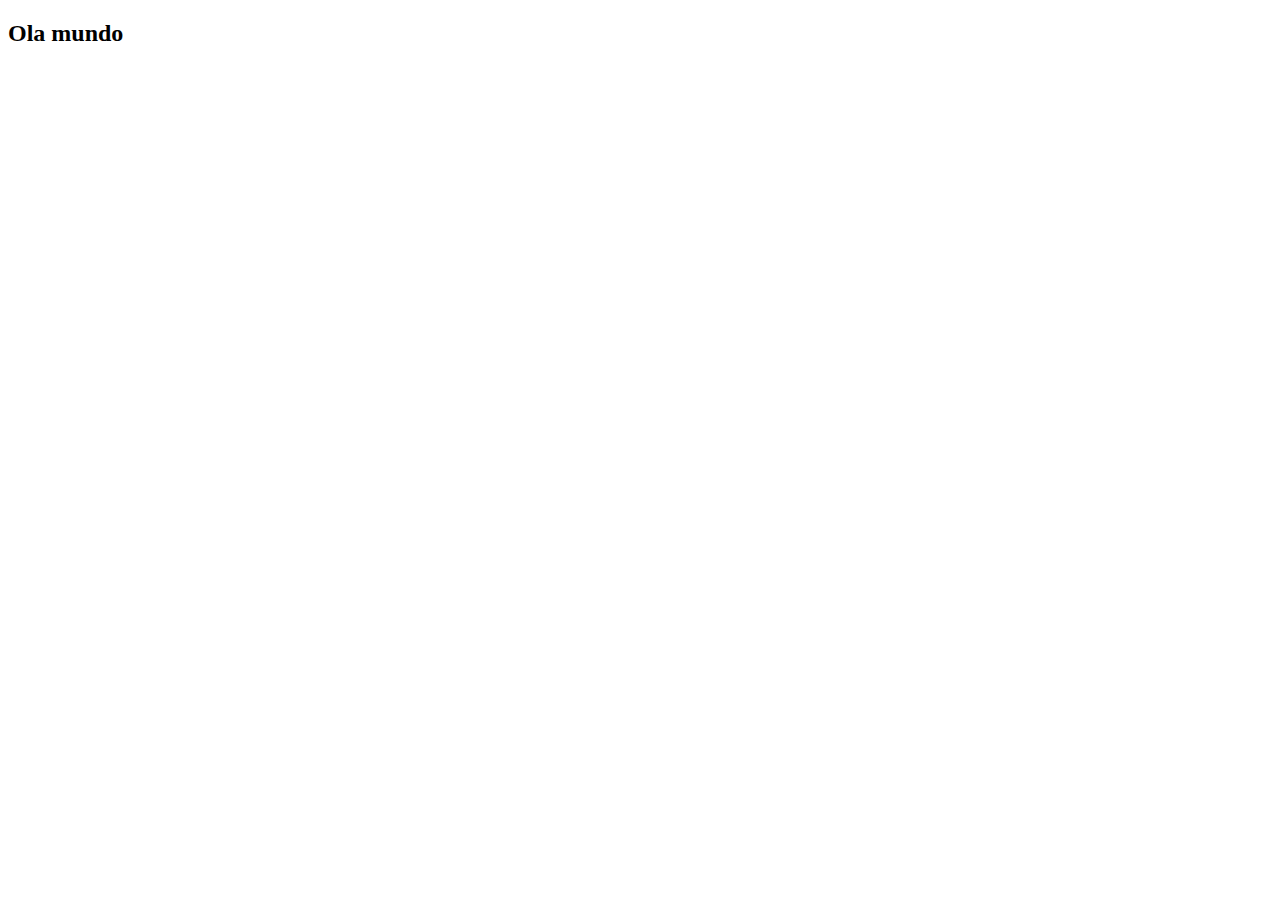
==== index.html @ b5d81e68 "first commit" ====
<!DOCTYPE html>
<html lang="en">
<head>
    <meta charset="UTF-8">
    <meta http-equiv="X-UA-Compatible" content="IE=edge">
    <meta name="viewport" content="width=device-width, initial-scale=1.0">
    <title>Sobre Melissa</title>
</head>
<body>
    <h2>Ola mundo</h2>
</body>
</html>
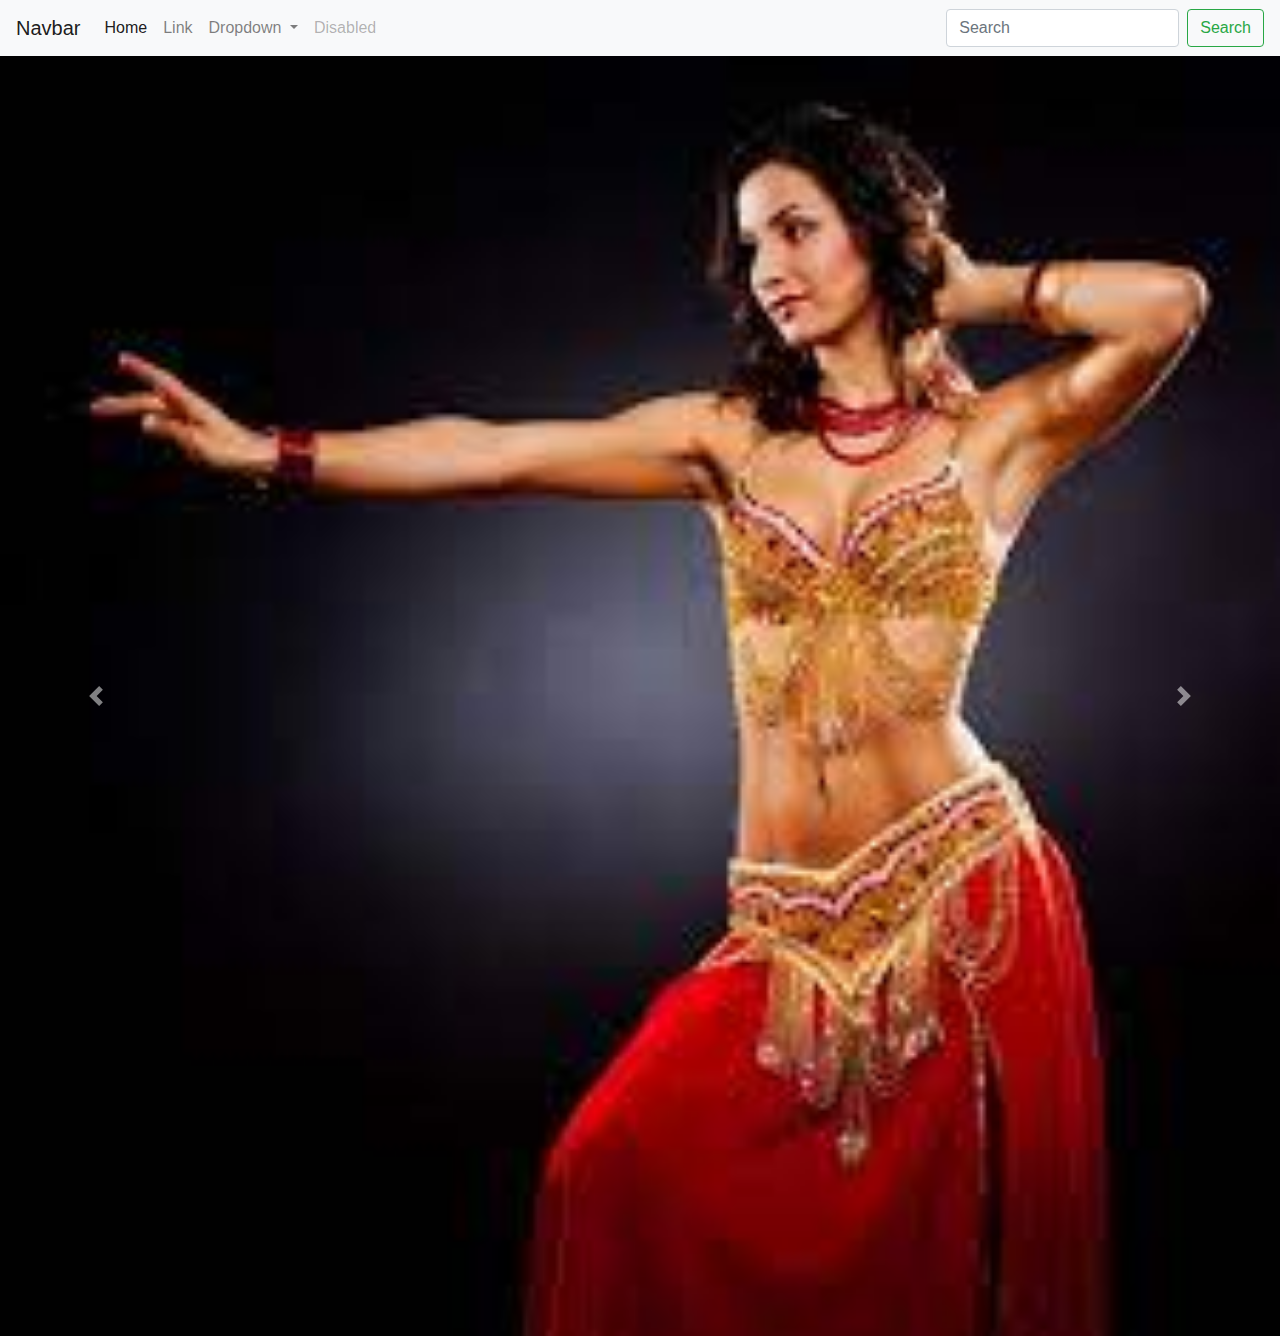
==== commit b437a3b0: "site" ====
--- a/index.html
+++ b/index.html
@@ -4,9 +4,80 @@
     <meta charset="UTF-8">
     <meta http-equiv="X-UA-Compatible" content="IE=edge">
     <meta name="viewport" content="width=device-width, initial-scale=1.0">
+    <link rel="shortcut icon" href="./src/icon.jpg" type="image/x-icon">
+    <link rel="stylesheet" href="./css/style.css">
+    <link rel="stylesheet" href="https://cdn.jsdelivr.net/npm/bootstrap@4.3.1/dist/css/bootstrap.min.css" integrity="sha384-ggOyR0iXCbMQv3Xipma34MD+dH/1fQ784/j6cY/iJTQUOhcWr7x9JvoRxT2MZw1T" crossorigin="anonymous">
     <title>Sobre Melissa</title>
 </head>
 <body>
-    <h2>Ola mundo</h2>
+    
+    <section>
+        <nav class="navbar navbar-expand-lg navbar-light bg-light">
+            <a class="navbar-brand" href="#">Navbar</a>
+            <button class="navbar-toggler" type="button" data-toggle="collapse" data-target="#navbarSupportedContent" aria-controls="navbarSupportedContent" aria-expanded="false" aria-label="Toggle navigation">
+              <span class="navbar-toggler-icon"></span>
+            </button>
+          
+            <div class="collapse navbar-collapse" id="navbarSupportedContent">
+              <ul class="navbar-nav mr-auto">
+                <li class="nav-item active">
+                  <a class="nav-link" href="#">Home <span class="sr-only">(current)</span></a>
+                </li>
+                <li class="nav-item">
+                  <a class="nav-link" href="#">Link</a>
+                </li>
+                <li class="nav-item dropdown">
+                  <a class="nav-link dropdown-toggle" href="#" id="navbarDropdown" role="button" data-toggle="dropdown" aria-haspopup="true" aria-expanded="false">
+                    Dropdown
+                  </a>
+                  <div class="dropdown-menu" aria-labelledby="navbarDropdown">
+                    <a class="dropdown-item" href="#">Action</a>
+                    <a class="dropdown-item" href="#">Another action</a>
+                    <div class="dropdown-divider"></div>
+                    <a class="dropdown-item" href="#">Something else here</a>
+                  </div>
+                </li>
+                <li class="nav-item">
+                  <a class="nav-link disabled" href="#" tabindex="-1" aria-disabled="true">Disabled</a>
+                </li>
+              </ul>
+              <form class="form-inline my-2 my-lg-0">
+                <input class="form-control mr-sm-2" type="search" placeholder="Search" aria-label="Search">
+                <button class="btn btn-outline-success my-2 my-sm-0" type="submit">Search</button>
+              </form>
+            </div>
+          </nav>
+    </section>
+    
+    <section>
+        <div id="carouselExampleControls" class="carousel slide" data-ride="carousel">
+            <div class="carousel-inner">
+              <div class="carousel-item active">
+                <img src="[data-uri]" class="d-block w-100" alt="...">
+              </div>
+              <div class="carousel-item">
+                <img src="[data-uri]" class="d-block w-100" alt="...">
+              </div>
+              <div class="carousel-item">
+                <img src="[data-uri]" class="d-block w-100" alt="...">
+              </div>
+            </div>
+            <a class="carousel-control-prev" href="#carouselExampleControls" role="button" data-slide="prev">
+              <span class="carousel-control-prev-icon" aria-hidden="true"></span>
+              <span class="sr-only">Previous</span>
+            </a>
+            <a class="carousel-control-next" href="#carouselExampleControls" role="button" data-slide="next">
+              <span class="carousel-control-next-icon" aria-hidden="true"></span>
+              <span class="sr-only">Next</span>
+            </a>
+          </div>
+    </section>
+
+
+    <script src="./script/script.js"></script>
+    <script src="https://code.jquery.com/jquery-3.3.1.slim.min.js" integrity="sha384-q8i/X+965DzO0rT7abK41JStQIAqVgRVzpbzo5smXKp4YfRvH+8abtTE1Pi6jizo" crossorigin="anonymous"></script>
+    <script src="https://cdn.jsdelivr.net/npm/popper.js@1.14.7/dist/umd/popper.min.js" integrity="sha384-UO2eT0CpHqdSJQ6hJty5KVphtPhzWj9WO1clHTMGa3JDZwrnQq4sF86dIHNDz0W1" crossorigin="anonymous"></script>
+    <script src="https://cdn.jsdelivr.net/npm/bootstrap@4.3.1/dist/js/bootstrap.min.js" integrity="sha384-JjSmVgyd0p3pXB1rRibZUAYoIIy6OrQ6VrjIEaFf/nJGzIxFDsf4x0xIM+B07jRM" crossorigin="anonymous"></script>
+
 </body>
 </html>--- a/css/style.css
+++ b/css/style.css
@@ -0,0 +1,8 @@
+
+@media (max-width: 575.98px) {  }
+
+@media (max-width: 767.98px) {  }
+
+@media (max-width: 991.98px) {  }
+
+@media (max-width: 1199.98px) {  }
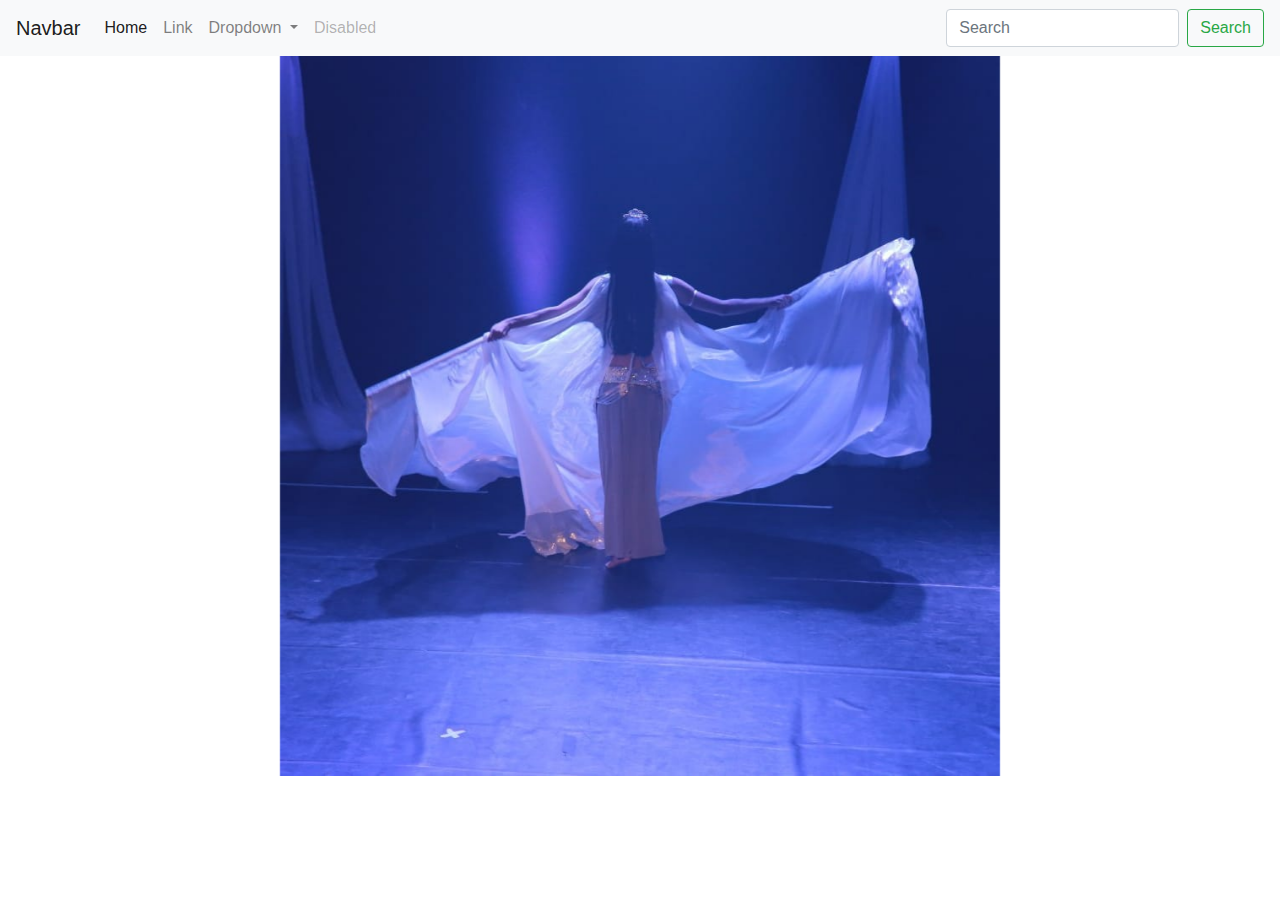
==== commit 4af442d6: "carrousel img" ====
--- a/index.html
+++ b/index.html
@@ -49,17 +49,17 @@
           </nav>
     </section>
     
-    <section>
+    <section class="slide">
         <div id="carouselExampleControls" class="carousel slide" data-ride="carousel">
             <div class="carousel-inner">
               <div class="carousel-item active">
-                <img src="[data-uri]" class="d-block w-100" alt="...">
+                <img src="./src/image1.jpg" class="d-block w-100" alt="...">
               </div>
               <div class="carousel-item">
-                <img src="[data-uri]" class="d-block w-100" alt="...">
+                <img src="./src/image2.jpg" class="d-block w-100" alt="...">
               </div>
               <div class="carousel-item">
-                <img src="[data-uri]" class="d-block w-100" alt="...">
+                <img src="./src/image3.jpg" class="d-block w-100" alt="...">
               </div>
             </div>
             <a class="carousel-control-prev" href="#carouselExampleControls" role="button" data-slide="prev">
--- a/css/style.css
+++ b/css/style.css
@@ -1,3 +1,11 @@
+
+  .slide img{
+    object-fit: contain;
+    height: 80vh !important;
+    width: 100vw !important;
+
+}
+
 
 @media (max-width: 575.98px) {  }
 
@@ -5,4 +13,6 @@
 
 @media (max-width: 991.98px) {  }
 
-@media (max-width: 1199.98px) {  }
+@media (max-width: 1199.98px) {
+  
+  }
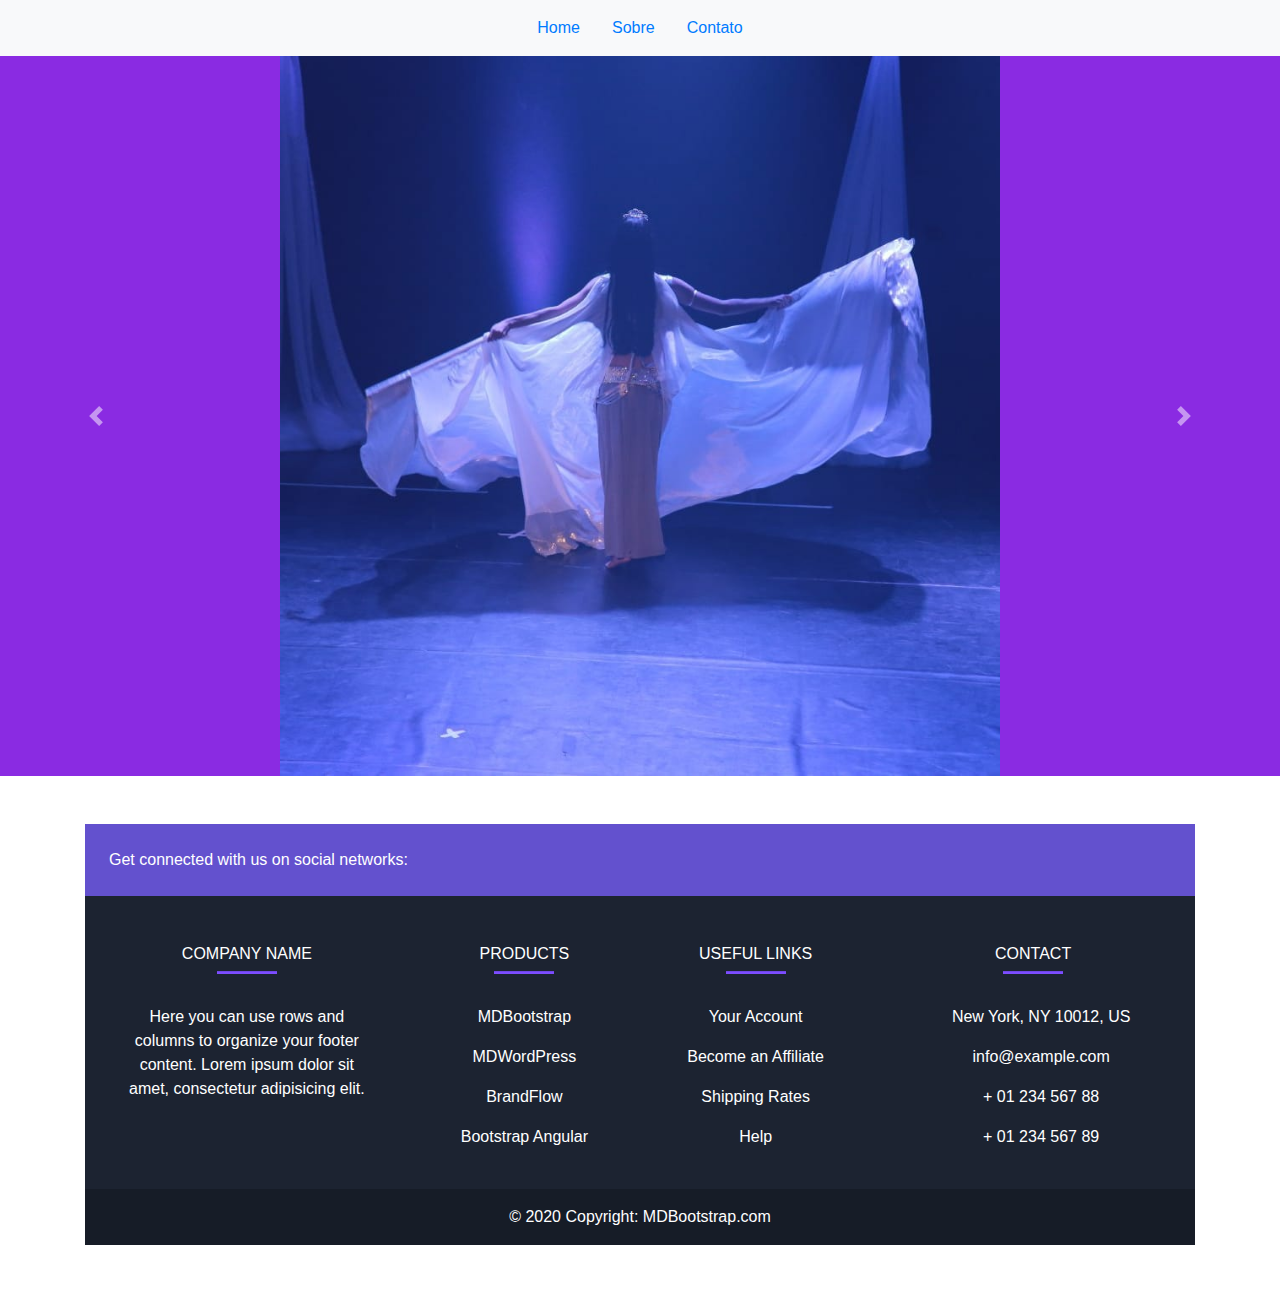
==== commit 5f0175b8: "add footer" ====
--- a/index.html
+++ b/index.html
@@ -12,39 +12,25 @@
 <body>
     
     <section>
-        <nav class="navbar navbar-expand-lg navbar-light bg-light">
-            <a class="navbar-brand" href="#">Navbar</a>
+        <nav class="navbar navbar-expand-lg navbar-light bg-light bg-gradient">
+           
             <button class="navbar-toggler" type="button" data-toggle="collapse" data-target="#navbarSupportedContent" aria-controls="navbarSupportedContent" aria-expanded="false" aria-label="Toggle navigation">
               <span class="navbar-toggler-icon"></span>
             </button>
           
-            <div class="collapse navbar-collapse" id="navbarSupportedContent">
-              <ul class="navbar-nav mr-auto">
+            <div class="collapse navbar-collapse justify-content-center" id="navbarSupportedContent">
+              <ul class="nav justify-content-center">
                 <li class="nav-item active">
                   <a class="nav-link" href="#">Home <span class="sr-only">(current)</span></a>
                 </li>
                 <li class="nav-item">
-                  <a class="nav-link" href="#">Link</a>
-                </li>
-                <li class="nav-item dropdown">
-                  <a class="nav-link dropdown-toggle" href="#" id="navbarDropdown" role="button" data-toggle="dropdown" aria-haspopup="true" aria-expanded="false">
-                    Dropdown
-                  </a>
-                  <div class="dropdown-menu" aria-labelledby="navbarDropdown">
-                    <a class="dropdown-item" href="#">Action</a>
-                    <a class="dropdown-item" href="#">Another action</a>
-                    <div class="dropdown-divider"></div>
-                    <a class="dropdown-item" href="#">Something else here</a>
-                  </div>
+                  <a class="nav-link" href="#">Sobre</a>
                 </li>
                 <li class="nav-item">
-                  <a class="nav-link disabled" href="#" tabindex="-1" aria-disabled="true">Disabled</a>
+                  <a class="nav-link" href="#">Contato</a>
                 </li>
               </ul>
-              <form class="form-inline my-2 my-lg-0">
-                <input class="form-control mr-sm-2" type="search" placeholder="Search" aria-label="Search">
-                <button class="btn btn-outline-success my-2 my-sm-0" type="submit">Search</button>
-              </form>
+           
             </div>
           </nav>
     </section>
@@ -56,10 +42,10 @@
                 <img src="./src/image1.jpg" class="d-block w-100" alt="...">
               </div>
               <div class="carousel-item">
-                <img src="./src/image2.jpg" class="d-block w-100" alt="...">
+                <img src="./src/image3.jpg" class="d-block w-100" alt="...">
               </div>
               <div class="carousel-item">
-                <img src="./src/image3.jpg" class="d-block w-100" alt="...">
+                <img src="./src/image2.jpg" class="d-block w-100" alt="...">
               </div>
             </div>
             <a class="carousel-control-prev" href="#carouselExampleControls" role="button" data-slide="prev">
@@ -73,7 +59,155 @@
           </div>
     </section>
 
+<section>
+    <!-- Remove the container if you want to extend the Footer to full width. -->
+<div class="container my-5">
 
+    <!-- Footer -->
+    <footer
+            class="text-center text-lg-start text-white"
+            style="background-color: #1c2331"
+            >
+      <!-- Section: Social media -->
+      <section
+               class="d-flex justify-content-between p-4"
+               style="background-color: #6351ce"
+               >
+        <!-- Left -->
+        <div class="me-5">
+          <span>Get connected with us on social networks:</span>
+        </div>
+        <!-- Left -->
+  
+        <!-- Right -->
+        <div>
+          <a href="" class="text-white me-4">
+            <i class="fab fa-facebook-f"></i>
+          </a>
+          <a href="" class="text-white me-4">
+            <i class="fab fa-twitter"></i>
+          </a>
+          <a href="" class="text-white me-4">
+            <i class="fab fa-google"></i>
+          </a>
+          <a href="" class="text-white me-4">
+            <i class="fab fa-instagram"></i>
+          </a>
+          <a href="" class="text-white me-4">
+            <i class="fab fa-linkedin"></i>
+          </a>
+          <a href="" class="text-white me-4">
+            <i class="fab fa-github"></i>
+          </a>
+        </div>
+        <!-- Right -->
+      </section>
+      <!-- Section: Social media -->
+  
+      <!-- Section: Links  -->
+      <section class="">
+        <div class="container text-center text-md-start mt-5">
+          <!-- Grid row -->
+          <div class="row mt-3">
+            <!-- Grid column -->
+            <div class="col-md-3 col-lg-4 col-xl-3 mx-auto mb-4">
+              <!-- Content -->
+              <h6 class="text-uppercase fw-bold">Company name</h6>
+              <hr
+                  class="mb-4 mt-0 d-inline-block mx-auto"
+                  style="width: 60px; background-color: #7c4dff; height: 2px"
+                  />
+              <p>
+                Here you can use rows and columns to organize your footer
+                content. Lorem ipsum dolor sit amet, consectetur adipisicing
+                elit.
+              </p>
+            </div>
+            <!-- Grid column -->
+  
+            <!-- Grid column -->
+            <div class="col-md-2 col-lg-2 col-xl-2 mx-auto mb-4">
+              <!-- Links -->
+              <h6 class="text-uppercase fw-bold">Products</h6>
+              <hr
+                  class="mb-4 mt-0 d-inline-block mx-auto"
+                  style="width: 60px; background-color: #7c4dff; height: 2px"
+                  />
+              <p>
+                <a href="#!" class="text-white">MDBootstrap</a>
+              </p>
+              <p>
+                <a href="#!" class="text-white">MDWordPress</a>
+              </p>
+              <p>
+                <a href="#!" class="text-white">BrandFlow</a>
+              </p>
+              <p>
+                <a href="#!" class="text-white">Bootstrap Angular</a>
+              </p>
+            </div>
+            <!-- Grid column -->
+  
+            <!-- Grid column -->
+            <div class="col-md-3 col-lg-2 col-xl-2 mx-auto mb-4">
+              <!-- Links -->
+              <h6 class="text-uppercase fw-bold">Useful links</h6>
+              <hr
+                  class="mb-4 mt-0 d-inline-block mx-auto"
+                  style="width: 60px; background-color: #7c4dff; height: 2px"
+                  />
+              <p>
+                <a href="#!" class="text-white">Your Account</a>
+              </p>
+              <p>
+                <a href="#!" class="text-white">Become an Affiliate</a>
+              </p>
+              <p>
+                <a href="#!" class="text-white">Shipping Rates</a>
+              </p>
+              <p>
+                <a href="#!" class="text-white">Help</a>
+              </p>
+            </div>
+            <!-- Grid column -->
+  
+            <!-- Grid column -->
+            <div class="col-md-4 col-lg-3 col-xl-3 mx-auto mb-md-0 mb-4">
+              <!-- Links -->
+              <h6 class="text-uppercase fw-bold">Contact</h6>
+              <hr
+                  class="mb-4 mt-0 d-inline-block mx-auto"
+                  style="width: 60px; background-color: #7c4dff; height: 2px"
+                  />
+              <p><i class="fas fa-home mr-3"></i> New York, NY 10012, US</p>
+              <p><i class="fas fa-envelope mr-3"></i> info@example.com</p>
+              <p><i class="fas fa-phone mr-3"></i> + 01 234 567 88</p>
+              <p><i class="fas fa-print mr-3"></i> + 01 234 567 89</p>
+            </div>
+            <!-- Grid column -->
+          </div>
+          <!-- Grid row -->
+        </div>
+      </section>
+      <!-- Section: Links  -->
+  
+      <!-- Copyright -->
+      <div
+           class="text-center p-3"
+           style="background-color: rgba(0, 0, 0, 0.2)"
+           >
+        © 2020 Copyright:
+        <a class="text-white" href="https://mdbootstrap.com/"
+           >MDBootstrap.com</a
+          >
+      </div>
+      <!-- Copyright -->
+    </footer>
+    <!-- Footer -->
+  
+  </div>
+  <!-- End of .container -->
+</section>
     <script src="./script/script.js"></script>
     <script src="https://code.jquery.com/jquery-3.3.1.slim.min.js" integrity="sha384-q8i/X+965DzO0rT7abK41JStQIAqVgRVzpbzo5smXKp4YfRvH+8abtTE1Pi6jizo" crossorigin="anonymous"></script>
     <script src="https://cdn.jsdelivr.net/npm/popper.js@1.14.7/dist/umd/popper.min.js" integrity="sha384-UO2eT0CpHqdSJQ6hJty5KVphtPhzWj9WO1clHTMGa3JDZwrnQq4sF86dIHNDz0W1" crossorigin="anonymous"></script>
--- a/css/style.css
+++ b/css/style.css
@@ -1,5 +1,6 @@
 
   .slide img{
+    background-color: blueviolet;
     object-fit: contain;
     height: 80vh !important;
     width: 100vw !important;
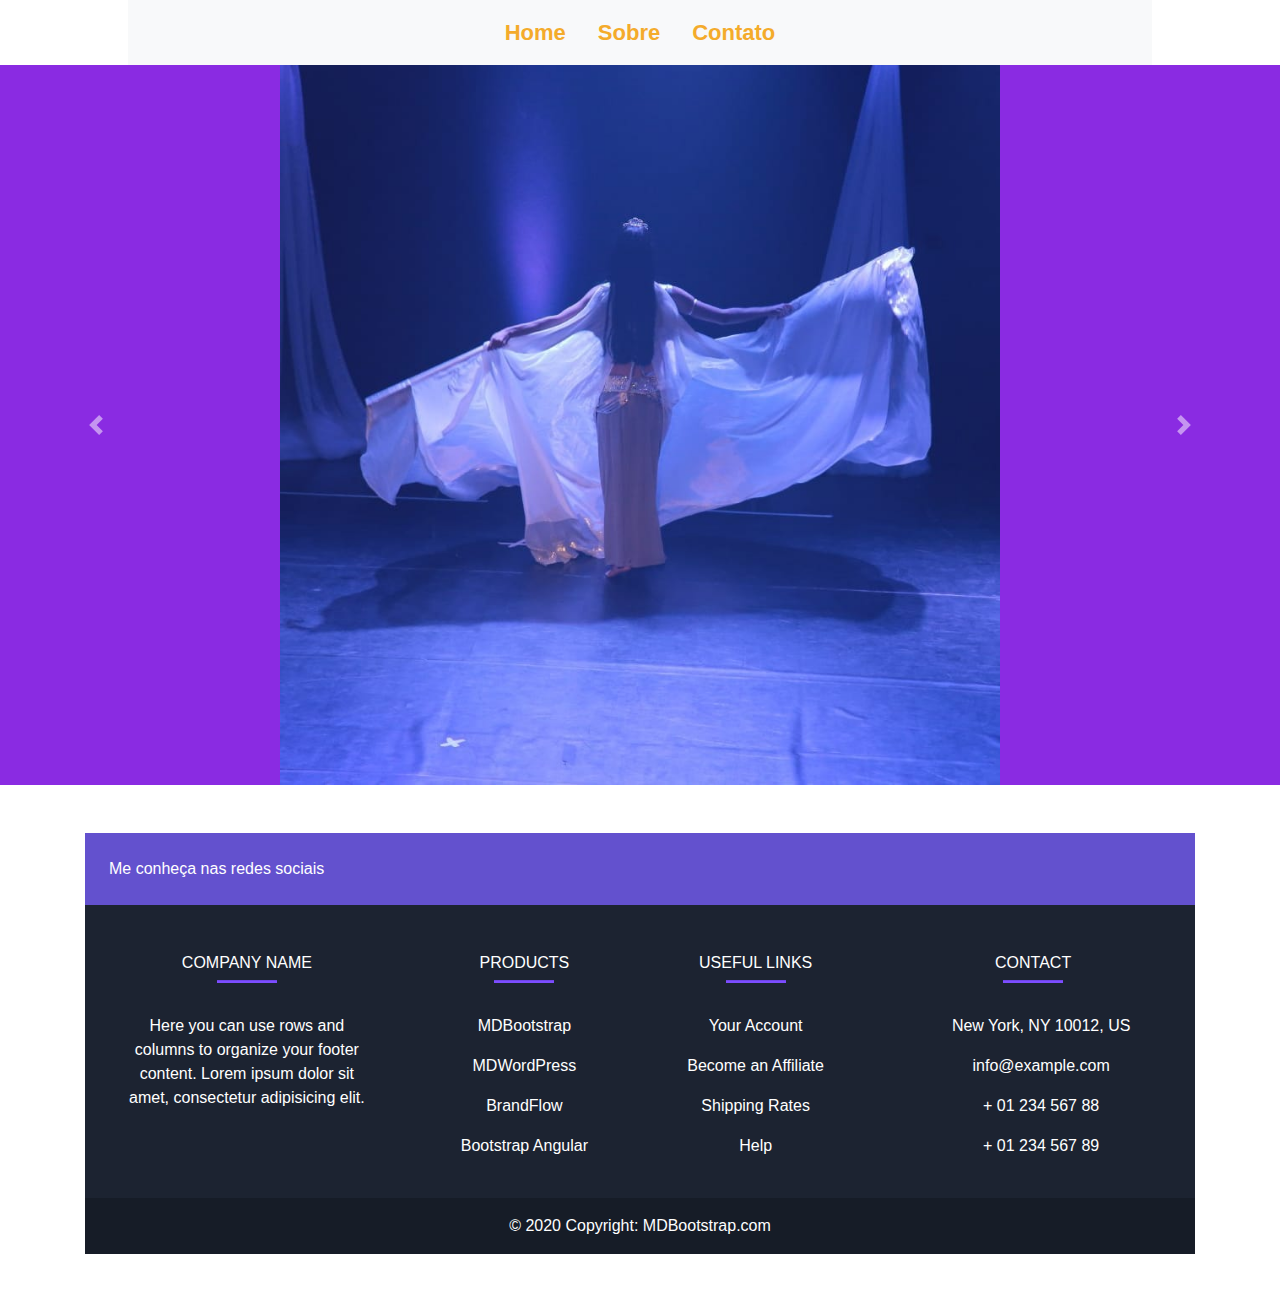
==== commit db07f246: "add view" ====
--- a/index.html
+++ b/index.html
@@ -4,14 +4,15 @@
     <meta charset="UTF-8">
     <meta http-equiv="X-UA-Compatible" content="IE=edge">
     <meta name="viewport" content="width=device-width, initial-scale=1.0">
-    <link rel="shortcut icon" href="./src/icon.jpg" type="image/x-icon">
+    <link rel="shortcut icon" href="./src/_Logo  Letreiro.png" type="image/x-icon">
     <link rel="stylesheet" href="./css/style.css">
     <link rel="stylesheet" href="https://cdn.jsdelivr.net/npm/bootstrap@4.3.1/dist/css/bootstrap.min.css" integrity="sha384-ggOyR0iXCbMQv3Xipma34MD+dH/1fQ784/j6cY/iJTQUOhcWr7x9JvoRxT2MZw1T" crossorigin="anonymous">
     <title>Sobre Melissa</title>
 </head>
-<body>
+<body class="view">
     
-    <section>
+    <section class="templateView">
+      
         <nav class="navbar navbar-expand-lg navbar-light bg-light bg-gradient">
            
             <button class="navbar-toggler" type="button" data-toggle="collapse" data-target="#navbarSupportedContent" aria-controls="navbarSupportedContent" aria-expanded="false" aria-label="Toggle navigation">
@@ -21,21 +22,23 @@
             <div class="collapse navbar-collapse justify-content-center" id="navbarSupportedContent">
               <ul class="nav justify-content-center">
                 <li class="nav-item active">
-                  <a class="nav-link" href="#">Home <span class="sr-only">(current)</span></a>
+                  <a class="nav-link" href="index.html">Home <span class="sr-only">(current)</span></a>
                 </li>
                 <li class="nav-item">
-                  <a class="nav-link" href="#">Sobre</a>
+                  <a class="nav-link" href="/view/about.html">Sobre</a>
                 </li>
                 <li class="nav-item">
-                  <a class="nav-link" href="#">Contato</a>
+                  <a class="nav-link" href="/view/eventos.html">Contato</a>
                 </li>
               </ul>
            
             </div>
-          </nav>
+        </nav>
+    
     </section>
     
     <section class="slide">
+      
         <div id="carouselExampleControls" class="carousel slide" data-ride="carousel">
             <div class="carousel-inner">
               <div class="carousel-item active">
@@ -61,7 +64,7 @@
 
 <section>
     <!-- Remove the container if you want to extend the Footer to full width. -->
-<div class="container my-5">
+  <div class="container my-5">
 
     <!-- Footer -->
     <footer
@@ -75,7 +78,7 @@
                >
         <!-- Left -->
         <div class="me-5">
-          <span>Get connected with us on social networks:</span>
+          <span>Me conheça nas redes sociais</span>
         </div>
         <!-- Left -->
   
--- a/css/style.css
+++ b/css/style.css
@@ -1,10 +1,42 @@
+:root{
+  margin: 0;
+  padding: 0;
+  --font-family:;
+  --primary-color:#73FFBA;
+  --seconday-color: #944472;
+}
+
 
   .slide img{
     background-color: blueviolet;
     object-fit: contain;
     height: 80vh !important;
     width: 100vw !important;
+}
 
+.templateView{
+  width: 80vw !important;
+  
+  margin: 0 auto;
+}
+
+.view{
+  width: 100vw !important;
+
+}
+
+.nav-link{
+  font-size: 22px;
+  font-weight: 600;
+  color: rgb(244,171,43);
+  color: -moz-radial-gradient(circle, rgba(244,171,43,1) 0%, rgba(252,239,96,1) 35%, rgba(214,226,109,1) 100%);
+  color: -webkit-radial-gradient(circle, rgba(244,171,43,1) 0%, rgba(252,239,96,1) 35%, rgba(214,226,109,1) 100%);
+  color: radial-gradient(circle, rgba(244,171,43,1) 0%, rgba(252,239,96,1) 35%, rgba(214,226,109,1) 100%);
+  filter: progid:DXImageTransform.Microsoft.gradient(startColorstr="#f4ab2b",endColorstr="#d6e26d",GradientType=1); 
+}
+
+.nav-link:hover{
+  color: var(--primary-color);
 }
 
 
